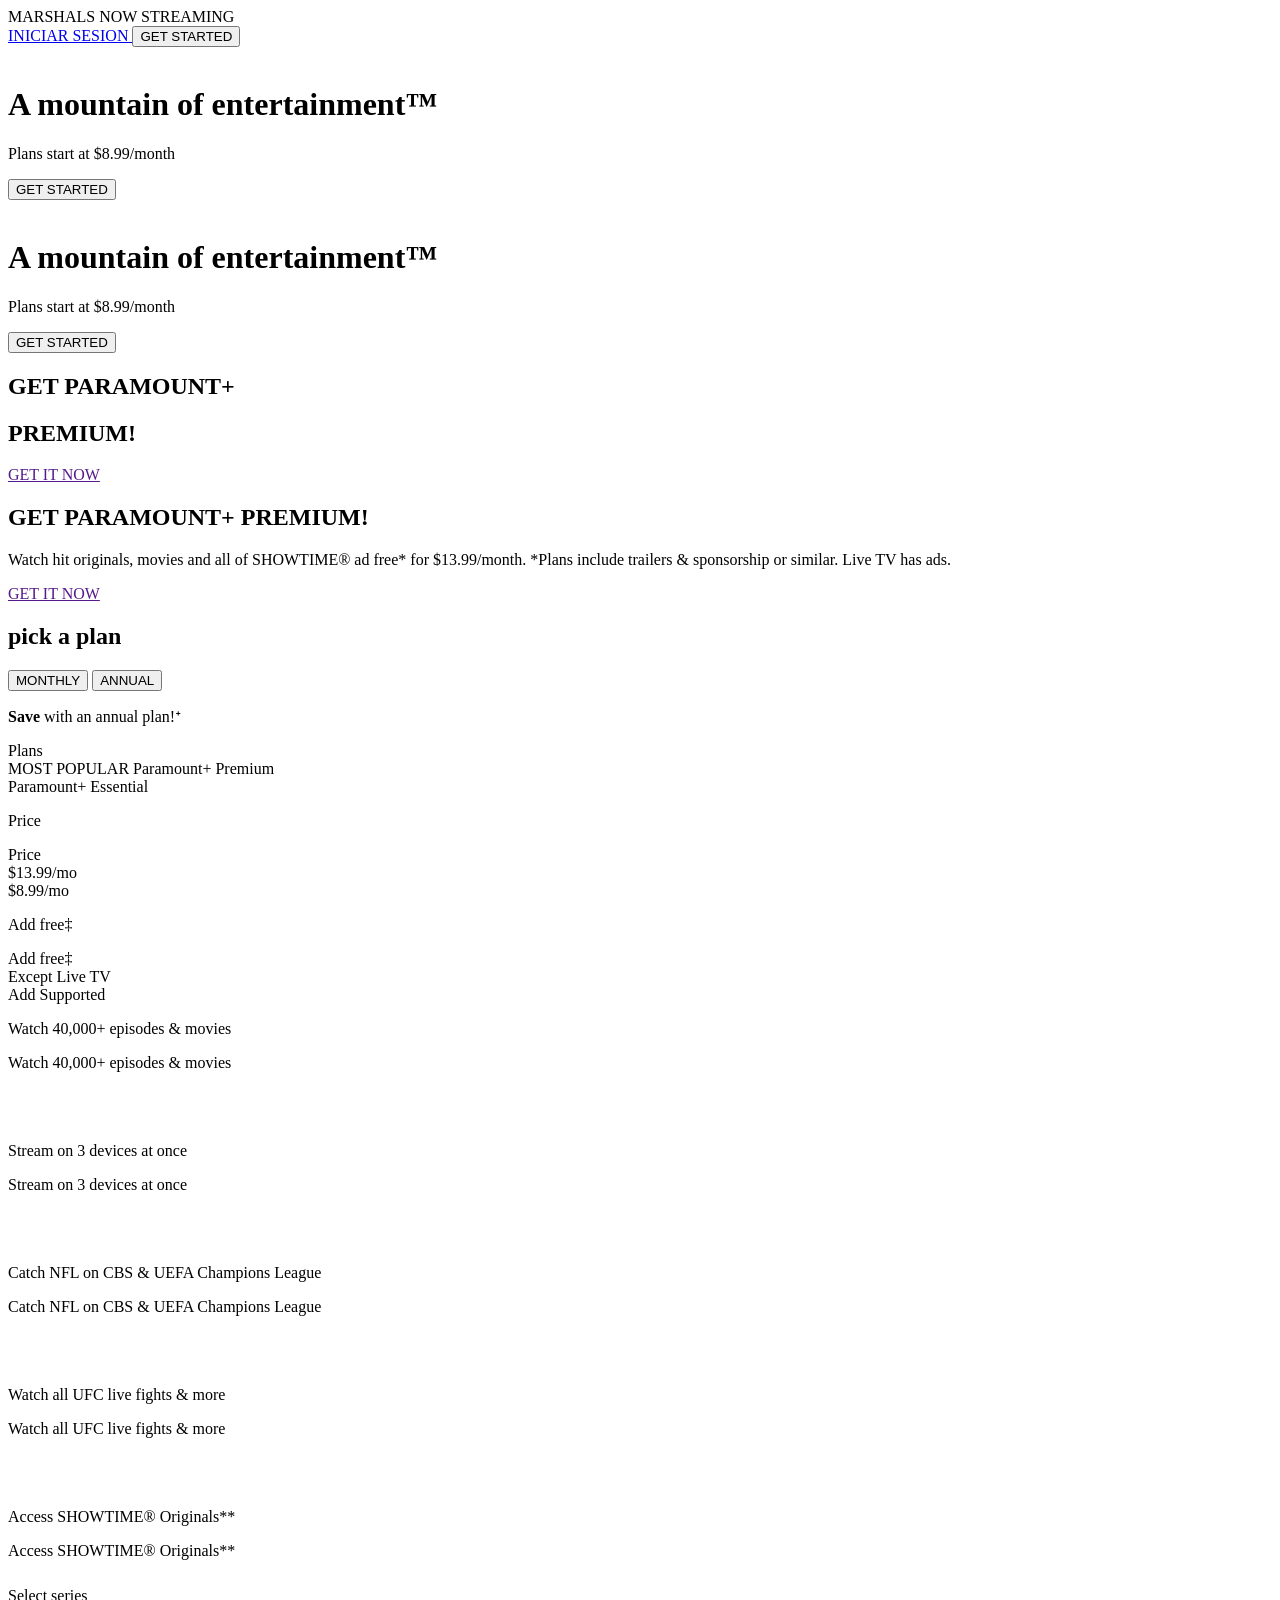
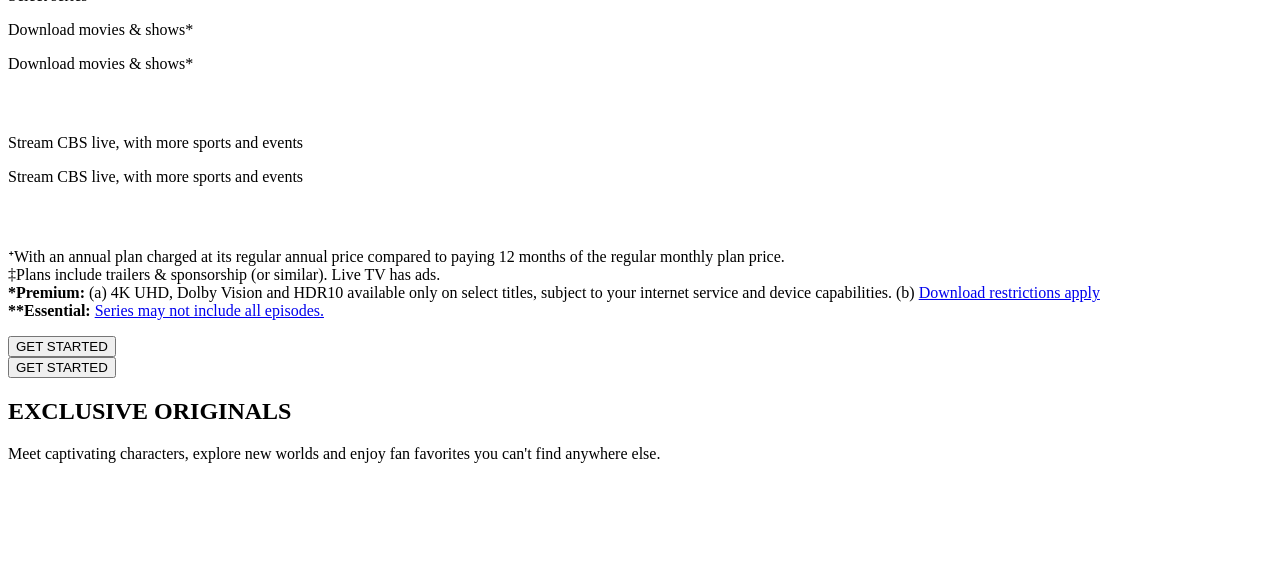
==== Paramount/index.html @ 77d6b3b9 "paramount" ====
<!doctype html>
<html lang="en">
  <head>
    <meta charset="UTF-8" />
    <meta name="viewport" content="width=device-width, initial-scale=1.0" />
    <title>Paramount+</title>
    <script src="https://cdn.jsdelivr.net/npm/@tailwindcss/browser@4"></script>
    <link
      rel="stylesheet"
      href="https://cdnjs.cloudflare.com/ajax/libs/font-awesome/7.0.1/css/all.min.css"
      integrity="sha512-2SwdPD6INVrV/lHTZbO2nodKhrnDdJK9/kg2XD1r9uGqPo1cUbujc+IYdlYdEErWNu69gVcYgdxlmVmzTWnetw=="
      crossorigin="anonymous"
      referrerpolicy="no-referrer"
    />
  </head>
  <body class="text-white no-underline">
    <header class="bg-[url('https://wwwimage-us.pplusstatic.com/thumbnails/photos/w828-q80/cbs_page_attribute/60/13/91/122b6406-b5cc-4830-8474-10762c816d42.jpg?format=webp')] lg:bg-[url('https://wwwimage-us.pplusstatic.com/thumbnails/photos/w1920-q80/cbs_page_attribute/60/13/90/687c687c-5736-4c54-8f09-57f71139570f.jpg?format=webp')] h-[calc(100vh-24px)] md:h-[calc(100vh-32px)] min-h-[500px] max-h-[812px] md:min-h-[800px] md:max-h-[1366px] lg:min-h-[675px] 2xl:height-[calc(100vh-48px)] 2xl:min-h-[800px] bg-position-[50%] bg-cover bg-no-repeat font-[Proxima Nova Regular, sans-serif] -z-10">
      <div class="bg-[radial-gradient(ellipse_at_center,_var(--tw-gradient-stops))] from-transparent to-black z-2 h-[calc(100vh-24px)] md:h-[calc(100vh-32px)] min-h-[500px] max-h-[812px] md:min-h-[800px] md:max-h-[1366px] lg:min-h-[675px] 2xl:height-[calc(100vh-48px)] 2xl:min-h-[800px] relative">
        <div class="flex justify-between px-6 py-7 md:px-10 md:py-9 lg:py-4 2xl:pr-30 2xl:pl-24 bg-linear-to-b from-black/70 to-transparent sticky top-0">
          <div class="flex gap-2 lg:py-4">
            <span class="font-normal text-xs lg:font-medium lg:text-sm text-[#999] leading-[18px]">MARSHALS</span>
            <span class="font-semibold text-xs lg:text-sm text-white leading-[18px]">NOW STREAMING</span>
          </div>
          <div class="leading-[16px]"> 
            <a class="no-underline text-white text-sm hover:text-[#999] tracking-wider" href="https://www.paramountplus.com/account/signin/">
              INICIAR SESION
            </a>
            <button class="-bg-linear-225 from-[#0037c5] to-[#0064ff] rounded-md cursor-pointer font-medium py-[14px] px-[38px] text-base leading-[16px] ml-[18px] tracking-wider text-white transition duration-200 ease-in hover:from-[#0064ff] to-[#0037c5] hidden lg:inline-block">GET STARTED</button>
          </div>
        </div>
        <div class="flex flex-col items-center text-center relative mt-auto h-[60%] justify-center md:hidden">
          <img class="p-[18px]" src="https://wwwimage-us.pplusstatic.com/base/files/cbs_page_attribute/32/79/1/image_124a1063-414d-4caf-aef6-8adea89c3455.svg" alt="">
          <h1 class="uppercase text-white font-black text-3xl leading-[25px] mb-[14px] max-w-[290px]">A mountain of entertainment™</h1>
          <p class="mb-[24px] font-light text-sm leading-[1.375px] mx-auto">Plans start at $8.99/month</p>
          <button class="-bg-linear-225 from-[#0037c5] to-[#0064ff] rounded-sm cursor-pointer font-medium py-[10px] px-[36px] text-sm leading-[16px] tracking-wide text-white hover:from-[#0064ff] to-[#0037c5]">GET STARTED</button>
        </div>
        <div class="hidden md:flex flex-col items-center text-center relative mt-auto h-[60%] lg:h-[50%] justify-center">
          <img class="h-[50px] 2xl:h-[60px] w-[216px] 2xl:w-[260px] mb-[36px] 2xl:mb-[48px]" src="https://wwwimage-us.pplusstatic.com/base/files/cbs_page_attribute/32/79/1/image_124a1063-414d-4caf-aef6-8adea89c3455.svg" alt="">
          <h1 class="uppercase text-white font-black text-6xl 2xl:text-7xl leading-[48px] 2xl:leading-[60px] mb-[34px] 2xl:mb-[24px] max-w-[567px] 2xl:max-w-[772px]">A mountain of entertainment™</h1>
          <p class="mb-[56px] 2xl:mb-[42px] font-light 2xl:font-normal leading-[1.375px] text-lg 2xl:text-xl mx-auto">Plans start at $8.99/month</p>
          <button class="-bg-linear-225 from-[#0037c5] to-[#0064ff] rounded-sm lg:rounded-md cursor-pointer font-medium py-[15px] px-[76px] lg:py-[14px] lg:px-[42px] 2xl:py-[22px] 2xl:px-[74px] text-sm 2xl:text-xl leading-[16px] 2xl:leading-[24px] tracking-wide text-white transition duration-200 ease-in hover:from-[#0064ff] to-[#0037c5]">GET STARTED</button>
        </div>
        <div class="h-[150px] z-2 bg-linear-to-t from-black to-transparent to-100% w-[100%] absolute bottom-0 lg:hidden">
          <div class="h-[150px] bg-radial-[at_50%_0] from-[#0037c5] via-80% via-[rgba(0, 0, 0, 0)] to-100% w-[100%] z-3 flex flex-col items-center">
            <h2 class="font-black leading-[15px] mt-[28px]">GET PARAMOUNT+</h2>
            <h2 class="font-black leading-[15px]">PREMIUM!</h2>
            <a class="no-underline decoration-white mt-[16px] border border-white rounded-sm py-[6px] px-[22px] transition duration-150 ease-linear hover:bg-white hover:text-[#02081F]" href="">GET IT NOW</a>
          </div>
        </div>
        <div class="hidden lg:flex h-[116px] z-3 bg-linear-to-l from-[#0037c5] via-black/70 via-60% to-black/60 w-[100%] absolute bottom-0">
          <div class="h-[116px] w-[100%] z-2 flex justify-between px-[40px] items-center">
            <div class="flex flex-col">
              <h2 class="font-black leading-[24px] text-lg">GET PARAMOUNT+ PREMIUM!</h2>
              <p class="whitespace-pre-line text-sm font-light leading-[18px] text-white/90 mt-[4px] max-w-[730px]">Watch hit originals, movies and all of SHOWTIME® ad free* for $13.99/month. *Plans include trailers & sponsorship or 
                similar. Live TV has ads.</p>
            </div>
            <a class="no-underline decoration-white border border-white rounded-sm py-[6px] px-[22px] transition duration-150 ease-linear hover:bg-white hover:text-[#02081F]" href="">GET IT NOW</a>
          </div>
        </div>
      </div>
    </header>
    <section class="bg-[url('https://wwwimage-us.pplusstatic.com/thumbnails/photos/w1920-q80/cbs_page_attribute/32/80/1/image_d9fde167-2db4-4e64-8c91-c50349dd3ce1.jpg?format=webp')] -z-10 h-[100%] w-[100%] bg-top bg-cover bg-no-repeat text-center relative box-border">
      <div class="flex flex-col justify-center items-center gap-3 md:gap-5">
        <h1 class="tracking-tighter md:tracking-tight uppercase font-black text-3xl md:text-6xl lg:text-7xl leading-[23px] md:leading-[48px] mt-[46px] md:mt-[100px] lg:mt-[46px] md:mb-[20px]">pick a plan</h1>
        <div class="flex border-[2px] rounded-4xl text-center border-white w-[190px] md:w-[294px] h-[40px] md:h-[59px] relative cursor-pointer">
          <button class="text-xs md:text-lg font-semibold leading-[14px] md:leading-[22px] grow cursor pointer z-2 w-[50%]">MONTHLY</button>
          <button class="text-xs md:text-lg font-semibold leading-[14px] md:leading-[22px] grow cursor pointer z-2 w-[50%]">ANNUAL</button>
          <span class="absolute rounded-[100px] bg-linear-to-l from-[#0037c5] to-[#0064ff] h-[calc(100%-8px)] top-[4px] w-[calc(50%-4px)] z-1 left-[4px]"></span>
        </div>
        <p class="font-medium md:font-normal text-xs md:text-lg leading-[14px] md:leading-[22px] text-center"><b>Save</b> with an annual plan!ᐩ</p>
      </div>
      <div class="flex flex-col justify-center px-[20px] md:px-[40px] md:mx-auto md:py-5 md:gap-3 lg:py-4 mt-[26px] md:mt-[6px] w-[100%] max-w-[1024px] box-border">
        <div class="grid grid-cols-2 gap-3 md:grid-cols-[49%_25.5%_25.5%]">
          <div class="bg-linear-to-t from-[#fff]/10 to-[#fff]/0 flex relative justify-center items-left h-[102px] md:h-[134px] lg:h-[146px] hidden md:flex flex-col md:max-w-[507px]">
            <span class="text-[14px] md:text-lg tracking-wider font-bold leading-[14px] md:leading-[22px] text-left pl-[14px]">Plans</span>
          </div>
          <div class="bg-linear-to-t from-[#fff]/10 to-[#fff]/0 flex relative justify-center items-center h-[102px] md:h-[134px] lg:h-[146px] flex flex-col md:max-w-[224.5px] lg:max-w-[248.5px]">
            <span class="bg-white rounded-[48px] text-xs font-semibold leading-[14px] mt-[-94px] md:mt-[-112px] lg:mt-[-122px] absolute text-black py-[6px] px-[10px] md:px-[20px]">MOST POPULAR</span>
            <span class="text-[14px] md:text-lg lg:text-2xl tracking-wider lg:tracking-[0.3px] font-bold leading-[14px] md:leading-[22px] lg:leading-[29px] max-w-[132px] md:max-w-[160px] lg:max-w-[200px] text-center">Paramount+ Premium</span>
          </div>
          <div class="bg-linear-to-t from-[#fff]/10 to-[#fff]/0 flex justify-center items-center h-[102px] md:h-[134px] lg:h-[146px] z-1 md:max-w-[224.5px] lg:max-w-[248.5px]">
            <span class="text-[14px] md:text-lg lg:text-2xl tracking-wider lg:tracking-[0.3px] font-bold leading-[14px] md:leading-[22px] lg:leading-[29px] max-w-[132px] md:max-w-[160px] lg:max-w-[200px] text-center">Paramount+ Essential</span>
          </div>
        </div>
        <p class="font-medium text-sm leading-[14px] text-center my-[14px] tracking-wide md:hidden">Price</p>
        <div class="grid grid-cols-2 gap-3 md:grid-cols-[49%_25.5%_25.5%]">
          <div class="bg-[#666666]/10 flex relative justify-center items-left h-[98px] hidden md:flex flex-col max-w-[507px]">
              <span class="font-semibold leading-[22px] text-left pl-[14px]">Price</span>
            </div>
            <div class="bg-[#fff]/10 md:bg-[#666666]/10 flex relative justify-center items-center h-[86px] md:h-[98px]">
              <span class="text-[14px] md:text-lg font-semibold md:font-bold leading-[14px] md:leading-[24px] max-w-[132px] text-center">$13.99<span class="text-[10px] md:text-[sm] font-semibold leading-[14px] md:leading-[18px]">/mo</span></span>
            </div>
            <div class="bg-[#fff]/10 md:bg-[#666666]/10 flex relative justify-center items-center h-[86px] md:h-[98px]">
              <span class="text-[14px] md:text-lg font-semibold md:font-bold leading-[14px] md:leading-[24px] max-w-[132px] text-center">$8.99<span class="text-[10px] md:text-[sm] font-semibold leading-[14px] md:leading-[18px]">/mo</span></span>
          </div>
        </div>
        <p class="font-medium text-sm leading-[14px] text-center my-[14px] tracking-wide md:hidden">Add free‡</p>
        <div class="grid grid-cols-2 gap-3 md:grid-cols-[49%_25.5%_25.5%]">
          <div class="bg-[#fff]/10 flex relative justify-center items-left h-[70px] hidden md:flex flex-col max-w-[507px]">
            <span class="tracking-wide font-semibold leading-[22px] text-left pl-[14px]">Add free‡</span>
          </div>
          <div class="bg-[#fff]/10 flex relative justify-center items-center h-[40px] md:h-[70px]">
            <span class="text-[14px] md:text-base tracking-wide md:tracking-normal font-semibold md:font-normal leading-[14px] md:leading-[24px] max-w-[132px] text-center">Except Live TV</span>
          </div>
          <div class="bg-[#fff]/10 flex relative justify-center items-center h-[40px] md:h-[70px]">
            <span class="text-[14px] md:text-base tracking-wide md:tracking-normal font-semibold md:font-normal leading-[14px] md:leading-[24px] max-w-[132px] text-center">Add Supported</span>
          </div>
        </div>
        <p class="font-medium text-sm leading-[14px] text-center my-[14px] tracking-wide md:hidden">Watch 40,000+ episodes & movies</p>
        <div class="grid grid-cols-2 gap-3 md:grid-cols-[49%_25.5%_25.5%]">
          <div class="bg-[#666666]/10 flex relative justify-center items-left h-[70px] hidden md:flex flex-col max-w-[507px]">
            <span class="tracking-wide font-semibold leading-[22px] text-left pl-[14px]">Watch 40,000+ episodes & movies</span>
          </div>
          <div class="bg-[#fff]/10 md:bg-[#666666]/10 flex relative justify-center items-center h-[40px] md:h-[70px]">
            <img class="object-contain h-[24px] w-[24px] md:w-[29px] color-white text-center" src="[data-uri]" alt="">
          </div>
          <div class="bg-[#fff]/10 bg-[#666666]/10 md:bg-[#666666]/10 flex relative justify-center items-center h-[40px] md:h-[70px]">
            <img class="object-contain h-[24px] w-[24px] md:w-[29px] color-white text-center" src="[data-uri]" alt="">
          </div>
        </div>
        <p class="font-medium text-sm leading-[14px] text-center my-[14px] tracking-wide md:hidden">Stream on 3 devices at once</p>
        <div class="grid grid-cols-2 gap-3 md:grid-cols-[49%_25.5%_25.5%]">
          <div class="bg-[#fff]/10 flex relative justify-center items-left h-[70px] hidden md:flex flex-col max-w-[507px]">
            <span class="tracking-wide font-semibold leading-[22px] text-left pl-[14px]">Stream on 3 devices at once</span>
          </div>
          <div class="bg-[#fff]/10 flex relative justify-center items-center h-[40px] md:h-[70px]">
            <img class="object-contain h-[24px] w-[24px] md:w-[29px] color-white text-center" src="[data-uri]" alt="">
          </div>
          <div class="bg-[#fff]/10 flex relative justify-center items-center h-[40px] md:h-[70px]">
            <img class="object-contain h-[24px] w-[24px] md:w-[29px] color-white text-center" src="[data-uri]" alt="">
          </div>
        </div>
        <p class="font-medium text-sm leading-[14px] text-center my-[14px] tracking-wide md:hidden">Catch NFL on CBS & UEFA Champions League</p>
        <div class="grid grid-cols-2 gap-3 md:grid-cols-[49%_25.5%_25.5%]">
          <div class="bg-[#666666]/10 flex relative justify-center items-left h-[70px] hidden md:flex flex-col max-w-[507px]">
            <span class="tracking-wide font-semibold leading-[22px] text-left pl-[14px]">Catch NFL on CBS & UEFA Champions League</span>
          </div>
          <div class="bg-[#fff]/10 md:bg-[#666666]/10 flex relative justify-center items-center h-[40px] md:h-[70px]">
            <img class="object-contain h-[24px] w-[24px] md:w-[29px] color-white text-center" src="[data-uri]" alt="">
          </div>
          <div class="bg-[#fff]/10 md:bg-[#666666]/10 flex relative justify-center items-center h-[40px] md:h-[70px]">
            <img class="object-contain h-[24px] w-[24px] md:w-[29px] color-white text-center" src="[data-uri]" alt="">
          </div>
        </div>
        <p class="font-medium text-sm leading-[14px] text-center my-[14px] tracking-wide md:hidden">Watch all UFC live fights & more</p>
        <div class="grid grid-cols-2 gap-3 md:grid-cols-[49%_25.5%_25.5%]">
          <div class="bg-[#fff]/10 flex relative justify-center items-left h-[70px] hidden md:flex flex-col max-w-[507px]">
            <span class="tracking-wide font-semibold leading-[22px] text-left pl-[14px]">Watch all UFC live fights & more</span>
          </div>
          <div class="bg-[#fff]/10 flex relative justify-center items-center h-[40px] md:h-[70px]">
            <img class="object-contain h-[24px] w-[24px] md:w-[29px] color-white text-center" src="[data-uri]" alt="">
          </div>
          <div class="bg-[#fff]/10 flex relative justify-center items-center h-[40px] md:h-[70px]">
            <img class="object-contain h-[24px] w-[24px] md:w-[29px] color-white text-center" src="[data-uri]" alt="">
          </div>
        </div>
        <p class="font-medium text-sm leading-[14px] text-center my-[14px] tracking-wide md:hidden">Access SHOWTIME® Originals**</p>
        <div class="grid grid-cols-2 gap-3 md:grid-cols-[49%_25.5%_25.5%]">
          <div class="bg-[#666666]/10 flex relative justify-center items-left h-[70px] hidden md:flex flex-col max-w-[507px]">
            <span class="tracking-wide font-semibold leading-[22px] text-left pl-[14px]">Access SHOWTIME® Originals**</span>
          </div>
          <div class="bg-[#fff]/10 md:bg-[#666666]/10 flex relative justify-center items-center h-[40px] md:h-[70px]">
            <img class="object-contain h-[24px] w-[24px] md:w-[29px] color-white text-center" src="[data-uri]" alt="">
          </div>
          <div class="bg-[#fff]/10 md:bg-[#666666]/10 flex relative justify-center items-center h-[40px] md:h-[70px]">
            <span class="text-[14px] md:text-base tracking-wide md:tracking-normal font-semibold md:font-normal leading-[14px] md:leading-[24px] max-w-[132px] text-center ">Select series</span>
          </div>
        </div>
        <p class="font-medium text-sm leading-[14px] text-center my-[14px] tracking-wide md:hidden">Download movies & shows*</p>
        <div class="grid grid-cols-2 gap-3 md:grid-cols-[49%_25.5%_25.5%]">
          <div class="bg-[#fff]/10 flex relative justify-center items-left h-[70px] hidden md:flex flex-col max-w-[507px]">
            <span class="tracking-wide font-semibold leading-[22px] text-left pl-[14px]">Download movies & shows*</span>
          </div>
          <div class="bg-[#fff]/10 flex relative justify-center items-center h-[40px] md:h-[70px]">
            <img class="object-contain h-[24px] w-[24px] md:w-[29px] color-white text-center" src="[data-uri]" alt="">
          </div>
          <div class="bg-[#fff]/10 flex relative justify-center items-center h-[40px] md:h-[70px]">
            <img class="object-contain h-[4px] w-[20px] color-white text-center" src="[data-uri]" alt="">
          </div>
        </div>
        <p class="font-medium text-sm leading-[14px] text-center my-[14px] tracking-wide md:hidden">Stream CBS live, with more sports and events</p>
        <div class="grid grid-cols-2 gap-3 md:grid-cols-[49%_25.5%_25.5%]">
          <div class="bg-[#666666]/10 flex relative justify-center items-left h-[70px] hidden md:flex flex-col max-w-[507px]">
            <span class="tracking-wide font-semibold leading-[22px] text-left pl-[14px]">Stream CBS live, with more sports and events</span>
          </div>
          <div class="bg-[#fff]/10 md:bg-[#666666]/10 flex relative justify-center items-center h-[40px] md:h-[70px]">
            <img class="object-contain h-[24px] w-[24px] md:w-[29px] color-white text-center" src="[data-uri]" alt="">
          </div>
          <div class="bg-[#fff]/10 md:bg-[#666666]/10 flex relative justify-center items-center h-[40px] md:h-[70px]">
            <img class="object-contain h-[4px] w-[20px] color-white text-center" src="[data-uri]" alt="">
          </div>
        </div>
        <div class="font-normal text-xs px-[16px] leading-[14px] text-left bg-[#666666]/10">
          <p class=text-[#cdcdcd]>
            ᐩWith an annual plan charged at its regular annual price compared to paying 12 months of the regular monthly plan price. <br>
            ‡Plans include trailers & sponsorship (or similar). Live TV has ads. <br>
            <b>*Premium:</b> (a) 4K UHD, Dolby Vision and HDR10 available only on select titles, subject to your internet service and device capabilities. (b)
            <a class="text-white font-xs leading-[14px]" href="https://help.paramountplus.com/s/article/PD-Can-I-download-video-to-watch-offline-on-demand">Download restrictions apply</a> <br>
            <b>**Essential:</b> <a class="text-white font-xs leading-[14px]" href="https://help.paramountplus.com/s/article/PD-Can-I-watch-SHOWTIME-Original-Series-on-the-Essential-plan">Series may not include all episodes.</a>
          </p>
        </div>
        <div class="grid grid-cols-2 gap-3 mt-[20px] mb-[70px] md:mb-[40px] 2xl:mb-[30px] lg:mt-[10px] md:grid-cols-[49%_25.5%_25.5%]">
          <div class="flex justify-center items-center text-center md:col-start-2">
            <button class="-bg-linear-225 from-[#0037c5] to-[#0064ff] rounded-md tracking-wide font-medium text-sm leading-[16px] 2xl:text-xl text-white transition duration-200 ease-in hover:from-[#0064ff] to-[#0037c5] lg:inline-block w-[100%] h-[35px] md:h-[43px] lg:h-[61px]">GET STARTED</button>
          </div>
          <div class="flex justify-center items-center text-center md:col-start-3">
            <button class="-bg-linear-225 from-[#0037c5] to-[#0064ff] rounded-md tracking-wide font-medium text-sm leading-[16px] 2xl:text-xl text-white transition duration-200 ease-in hover:from-[#0064ff] to-[#0037c5] lg:inline-block w-[100%] h-[35px] md:h-[43px] lg:h-[61px]">GET STARTED</button>
          </div>
        </div>
      </div>
    </section>
    <section class="bg-[url('https://wwwimage-us.pplusstatic.com/thumbnails/photos/w1500-q80/cbs_page_attribute/41/70/95/cb920d7d-c941-4324-a459-22d9257c1223.jpg?format=webp')] -z-10 h-[100%] w-[100%] bg-top-right bg-cover bg-no-repeat text-center relative box-border">
      <div class="flex flex-col justify-center py-12 px-[20px]">
        <h2 class="text-3xl leading-[0.95px] mb-[22px] mx-auto font-bold tracking-tight">EXCLUSIVE ORIGINALS</h2>
        <p class="text-sm leading-[1.375] mx-auto">Meet captivating characters, explore new worlds and enjoy fan favorites you can't find anywhere else.</p>
      </div>
      <div class="absolute bottom-[14px] box-border px-[20px] w-[100%] box-content hidden">
        <div class="flex overflow-x-auto gap-[10px]">
          <div class="w-[160px] rounded-lg">
            <img class="min-h-[70px] w-[100%]" src="https://wwwimage-us.pplusstatic.com/thumbnails/photos/w700-q80/cbs_page_attribute/41/78/97/f8f6e545-7c9f-4bdf-9343-e0032a855a03.jpg?format=webp" alt="">
          </div>
          <div class="w-[160px] rounded-lg">
            <img class="min-h-[70px] w-[100%]" src="https://wwwimage-us.pplusstatic.com/thumbnails/photos/w700-q80/cbs_page_attribute/41/78/97/f8f6e545-7c9f-4bdf-9343-e0032a855a03.jpg?format=webp" alt="">
          </div>
          <div class="w-[160px] rounded-lg">
            <img class="min-h-[70px] w-[100%]" src="https://wwwimage-us.pplusstatic.com/thumbnails/photos/w700-q80/cbs_page_attribute/41/78/97/f8f6e545-7c9f-4bdf-9343-e0032a855a03.jpg?format=webp" alt="">
          </div>
          <div class="w-[160px] rounded-lg">
            <img class="min-h-[70px] w-[100%]" src="https://wwwimage-us.pplusstatic.com/thumbnails/photos/w700-q80/cbs_page_attribute/41/78/97/f8f6e545-7c9f-4bdf-9343-e0032a855a03.jpg?format=webp" alt="">
          </div>
          <div class="w-[160px] rounded-lg">
            <img class="min-h-[70px] w-[100%]" src="https://wwwimage-us.pplusstatic.com/thumbnails/photos/w700-q80/cbs_page_attribute/41/78/97/f8f6e545-7c9f-4bdf-9343-e0032a855a03.jpg?format=webp" alt="">
          </div>
        </div>
      </div>
    </section>
  </body>
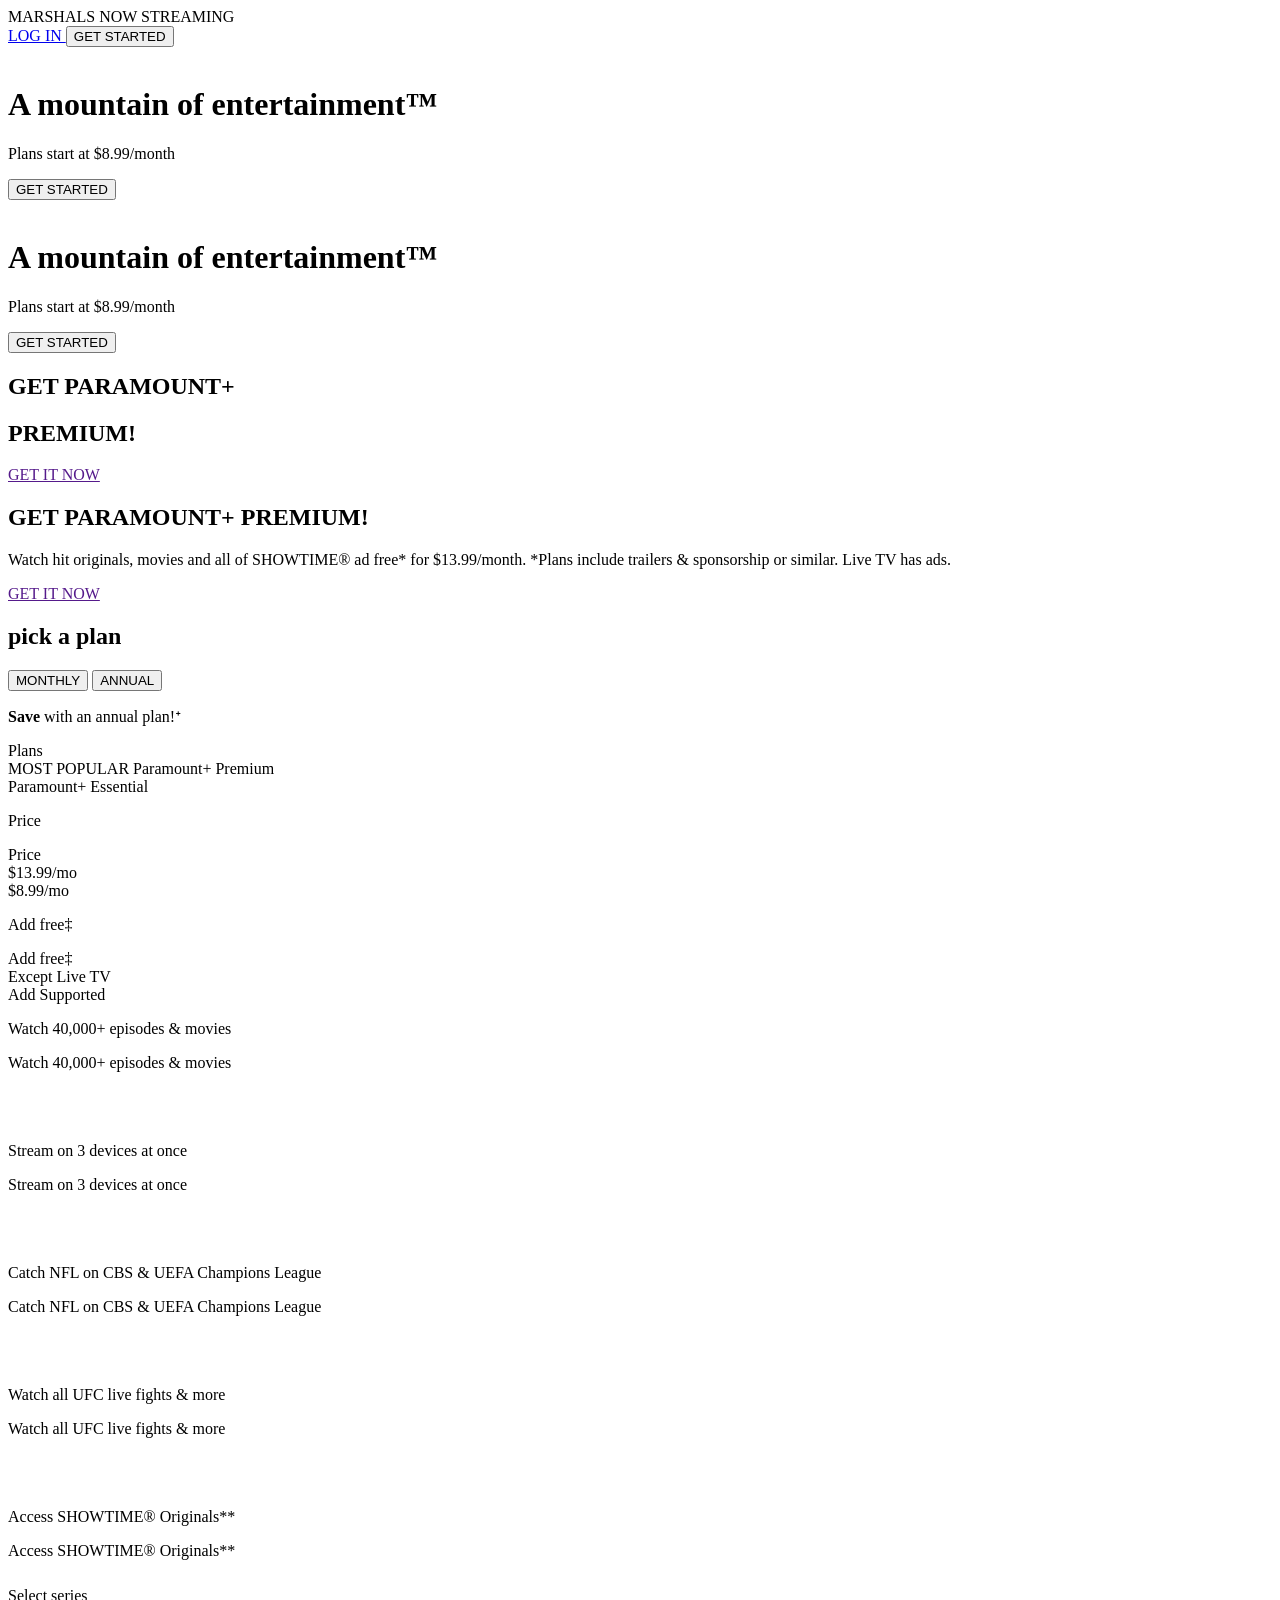
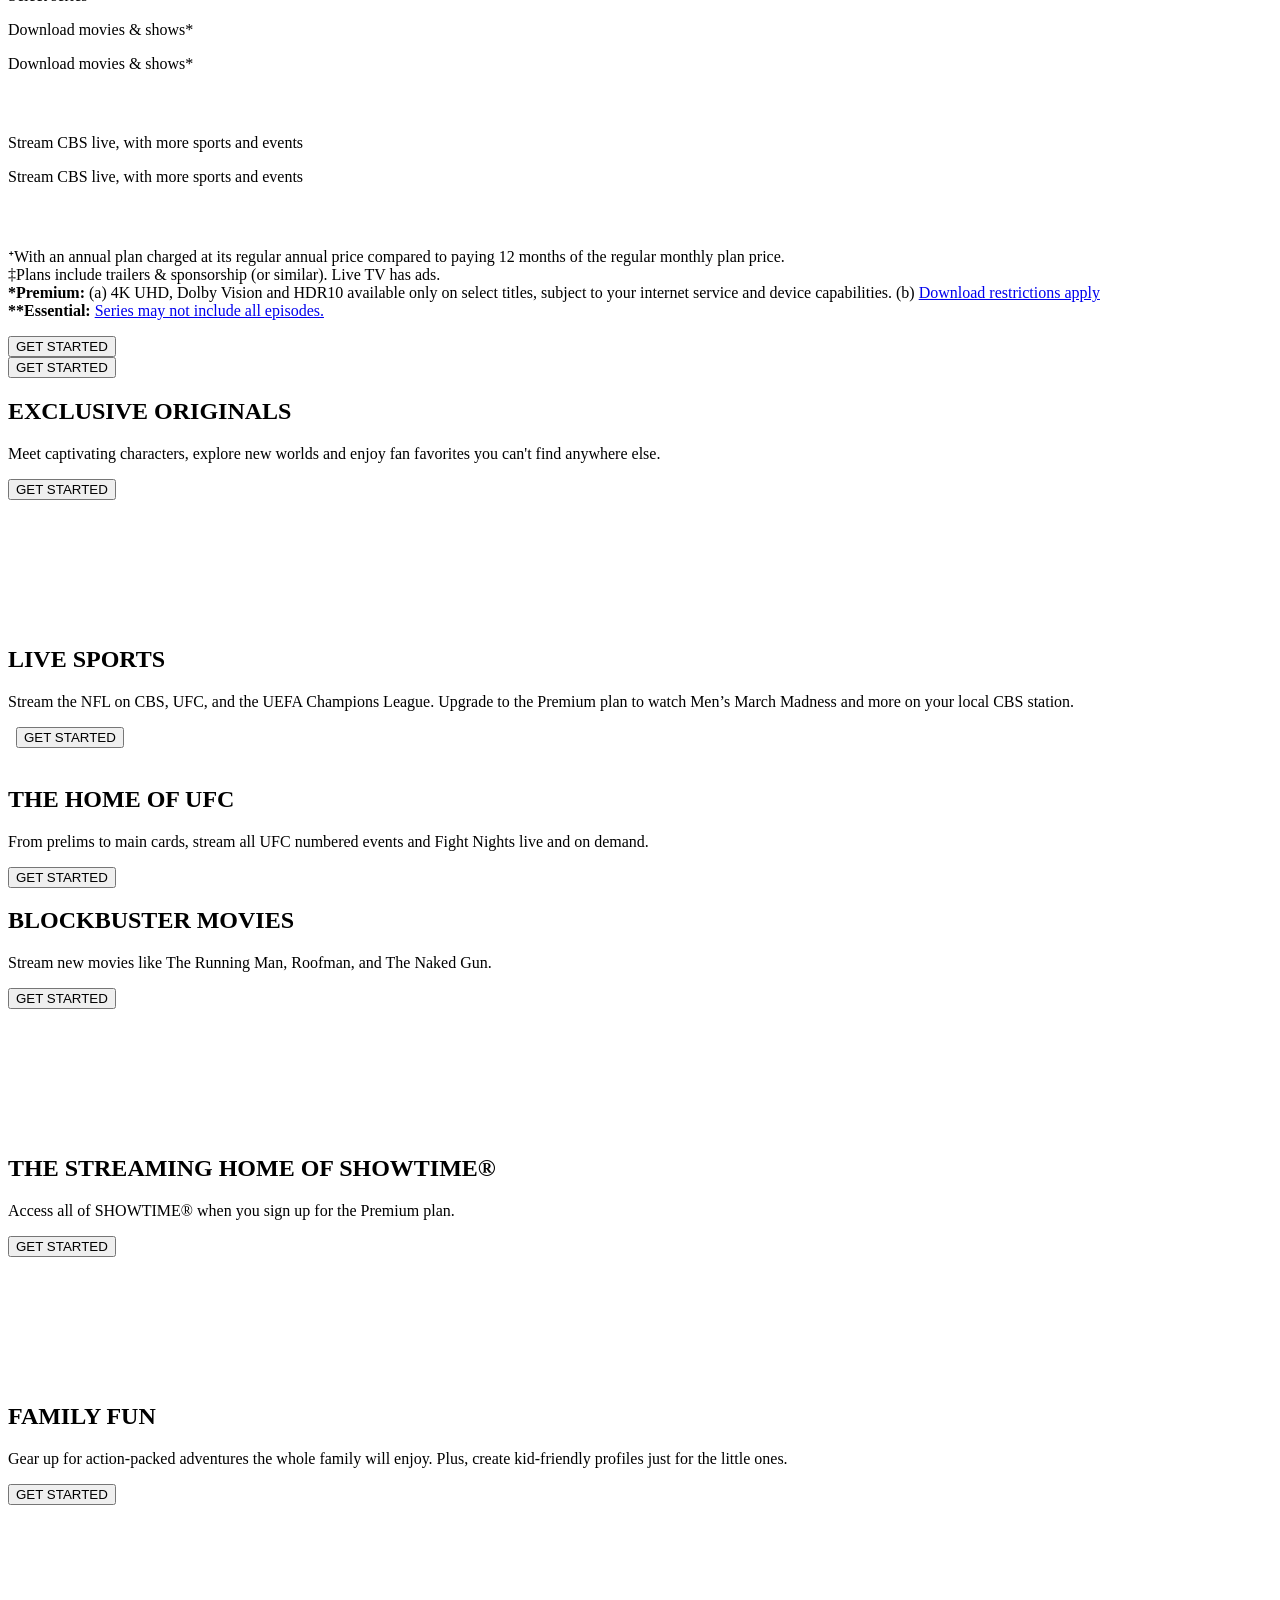
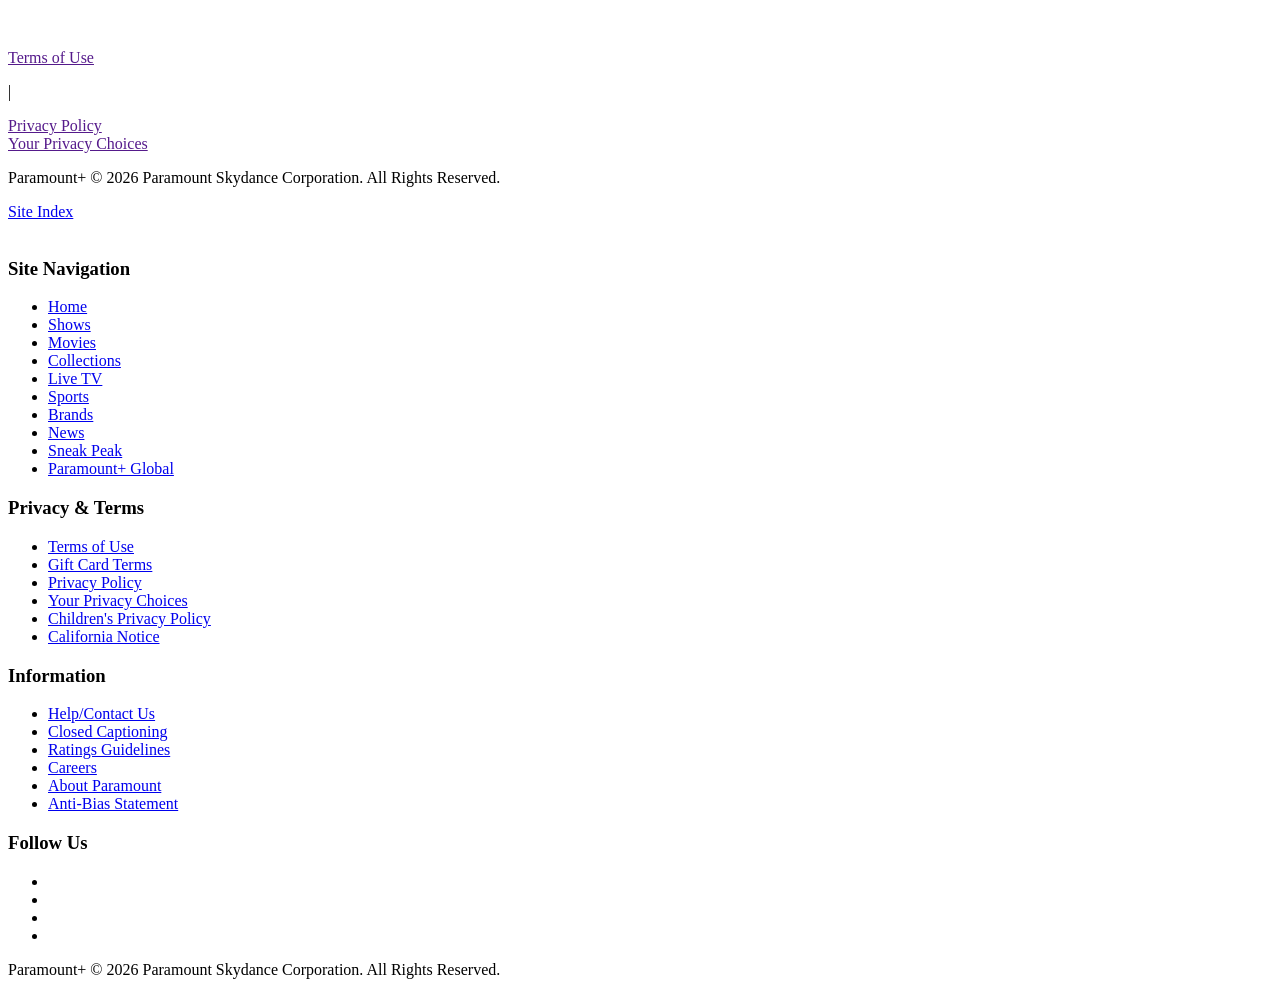
==== commit 241a70b3: "Update index.html" ====
--- a/Paramount/index.html
+++ b/Paramount/index.html
@@ -12,18 +12,28 @@
       crossorigin="anonymous"
       referrerpolicy="no-referrer"
     />
+    <script src="https://kit.fontawesome.com/f267de4358.js" crossorigin="anonymous"></script>
+    <style>
+      .no_scroll{
+        -ms-overflow-style: none;
+        scrollbar-width: none;
+      }
+      .no_scroll::-webkit-scrollbar {
+        display:none;
+      }
+    </style>
   </head>
   <body class="text-white no-underline">
     <header class="bg-[url('https://wwwimage-us.pplusstatic.com/thumbnails/photos/w828-q80/cbs_page_attribute/60/13/91/122b6406-b5cc-4830-8474-10762c816d42.jpg?format=webp')] lg:bg-[url('https://wwwimage-us.pplusstatic.com/thumbnails/photos/w1920-q80/cbs_page_attribute/60/13/90/687c687c-5736-4c54-8f09-57f71139570f.jpg?format=webp')] h-[calc(100vh-24px)] md:h-[calc(100vh-32px)] min-h-[500px] max-h-[812px] md:min-h-[800px] md:max-h-[1366px] lg:min-h-[675px] 2xl:height-[calc(100vh-48px)] 2xl:min-h-[800px] bg-position-[50%] bg-cover bg-no-repeat font-[Proxima Nova Regular, sans-serif] -z-10">
       <div class="bg-[radial-gradient(ellipse_at_center,_var(--tw-gradient-stops))] from-transparent to-black z-2 h-[calc(100vh-24px)] md:h-[calc(100vh-32px)] min-h-[500px] max-h-[812px] md:min-h-[800px] md:max-h-[1366px] lg:min-h-[675px] 2xl:height-[calc(100vh-48px)] 2xl:min-h-[800px] relative">
-        <div class="flex justify-between px-6 py-7 md:px-10 md:py-9 lg:py-4 2xl:pr-30 2xl:pl-24 bg-linear-to-b from-black/70 to-transparent sticky top-0">
+        <div class="flex justify-between px-6 py-7 md:px-10 md:py-9 lg:py-4 2xl:pr-30 2xl:pl-24 bg-linear-to-b from-black/70 to-transparent sticky top-0 z-10">
           <div class="flex gap-2 lg:py-4">
             <span class="font-normal text-xs lg:font-medium lg:text-sm text-[#999] leading-[18px]">MARSHALS</span>
             <span class="font-semibold text-xs lg:text-sm text-white leading-[18px]">NOW STREAMING</span>
           </div>
           <div class="leading-[16px]"> 
             <a class="no-underline text-white text-sm hover:text-[#999] tracking-wider" href="https://www.paramountplus.com/account/signin/">
-              INICIAR SESION
+              LOG IN
             </a>
             <button class="-bg-linear-225 from-[#0037c5] to-[#0064ff] rounded-md cursor-pointer font-medium py-[14px] px-[38px] text-base leading-[16px] ml-[18px] tracking-wider text-white transition duration-200 ease-in hover:from-[#0064ff] to-[#0037c5] hidden lg:inline-block">GET STARTED</button>
           </div>
@@ -70,7 +80,7 @@
         <p class="font-medium md:font-normal text-xs md:text-lg leading-[14px] md:leading-[22px] text-center"><b>Save</b> with an annual plan!ᐩ</p>
       </div>
       <div class="flex flex-col justify-center px-[20px] md:px-[40px] md:mx-auto md:py-5 md:gap-3 lg:py-4 mt-[26px] md:mt-[6px] w-[100%] max-w-[1024px] box-border">
-        <div class="grid grid-cols-2 gap-3 md:grid-cols-[49%_25.5%_25.5%]">
+        <div class="grid grid-cols-2 gap-3 md:grid-cols-[49%_25.5%_25.5%] box-border">
           <div class="bg-linear-to-t from-[#fff]/10 to-[#fff]/0 flex relative justify-center items-left h-[102px] md:h-[134px] lg:h-[146px] hidden md:flex flex-col md:max-w-[507px]">
             <span class="text-[14px] md:text-lg tracking-wider font-bold leading-[14px] md:leading-[22px] text-left pl-[14px]">Plans</span>
           </div>
@@ -209,29 +219,224 @@
         </div>
       </div>
     </section>
-    <section class="bg-[url('https://wwwimage-us.pplusstatic.com/thumbnails/photos/w1500-q80/cbs_page_attribute/41/70/95/cb920d7d-c941-4324-a459-22d9257c1223.jpg?format=webp')] -z-10 h-[100%] w-[100%] bg-top-right bg-cover bg-no-repeat text-center relative box-border">
-      <div class="flex flex-col justify-center py-12 px-[20px]">
-        <h2 class="text-3xl leading-[0.95px] mb-[22px] mx-auto font-bold tracking-tight">EXCLUSIVE ORIGINALS</h2>
-        <p class="text-sm leading-[1.375] mx-auto">Meet captivating characters, explore new worlds and enjoy fan favorites you can't find anywhere else.</p>
-      </div>
-      <div class="absolute bottom-[14px] box-border px-[20px] w-[100%] box-content hidden">
-        <div class="flex overflow-x-auto gap-[10px]">
-          <div class="w-[160px] rounded-lg">
-            <img class="min-h-[70px] w-[100%]" src="https://wwwimage-us.pplusstatic.com/thumbnails/photos/w700-q80/cbs_page_attribute/41/78/97/f8f6e545-7c9f-4bdf-9343-e0032a855a03.jpg?format=webp" alt="">
-          </div>
-          <div class="w-[160px] rounded-lg">
-            <img class="min-h-[70px] w-[100%]" src="https://wwwimage-us.pplusstatic.com/thumbnails/photos/w700-q80/cbs_page_attribute/41/78/97/f8f6e545-7c9f-4bdf-9343-e0032a855a03.jpg?format=webp" alt="">
-          </div>
-          <div class="w-[160px] rounded-lg">
-            <img class="min-h-[70px] w-[100%]" src="https://wwwimage-us.pplusstatic.com/thumbnails/photos/w700-q80/cbs_page_attribute/41/78/97/f8f6e545-7c9f-4bdf-9343-e0032a855a03.jpg?format=webp" alt="">
-          </div>
-          <div class="w-[160px] rounded-lg">
-            <img class="min-h-[70px] w-[100%]" src="https://wwwimage-us.pplusstatic.com/thumbnails/photos/w700-q80/cbs_page_attribute/41/78/97/f8f6e545-7c9f-4bdf-9343-e0032a855a03.jpg?format=webp" alt="">
-          </div>
-          <div class="w-[160px] rounded-lg">
-            <img class="min-h-[70px] w-[100%]" src="https://wwwimage-us.pplusstatic.com/thumbnails/photos/w700-q80/cbs_page_attribute/41/78/97/f8f6e545-7c9f-4bdf-9343-e0032a855a03.jpg?format=webp" alt="">
-          </div>
-        </div>
-      </div>
-    </section>
+    <section class="bg-[url('https://wwwimage-us.pplusstatic.com/thumbnails/photos/w1500-q80/cbs_page_attribute/41/70/95/cb920d7d-c941-4324-a459-22d9257c1223.jpg?format=webp')] lg:bg-[url('https://wwwimage-us.pplusstatic.com/thumbnails/photos/w1920-q80/cbs_page_attribute/41/70/93/733945bf-2c72-4f4e-b3f1-f53739789c82.jpg?format=webp')] -z-10 h-[95vh] min-h-[720px] md:min-h-[900px] lg:min-h-[578px] 2xl:min-h-[720px] max-h-[1024px] bg-top lg:bg-right bg-cover bg-no-repeat text-center relative box-border">
+      <div class="flex flex-col justify-center py-12 lg:py-14 px-[20px] md:px-[260px] lg:px-[36px] 2xl:px-[100px] lg:text-left lg:items-start lg:w-[45%] 2xl:w-[47%]">
+        <h2 class="text-3xl md:text-5xl 2xl:text-6xl leading-[0.95px] md:leading-[52px] lg:leading-0.95 2xl:leading-[56px] mb-[22px] md:mb-[10px] lg:mb-[14px] lg:max-w-[553px] 2xl:max-w-[700px] font-black tracking-tight">EXCLUSIVE ORIGINALS</h2>
+        <p class="text-sm md:text-base 2xl:text-xl leading-[1.375] lg:mb-[30px]">Meet captivating characters, explore new worlds and enjoy fan favorites you can't find anywhere else.</p>
+        <button class="hidden lg:flex -bg-linear-225 from-[#0037c5] to-[#0064ff] rounded-md cursor-pointer font-medium py-[14px] px-[42px] 2xl:py-[22px] 2xl:px-[74px] text-sm 2xl:text-xl leading-[16px] 2xl:leading-[24px] tracking-wide transition duration-200 ease-in hover:from-[#0064ff] to-[#0037c5] mb-[50px]">GET STARTED</button>
+      </div>
+      <div class="absolute bottom-[14px] left-0 right-0 box-border px-[20px] md:px-[30px] lg:px-[40px] 2xl:px-[100px] snap-x w-full overflow-x-auto overflow-y-hidden no_scroll">
+        <div class="gap-[10px] relative grid grid-flow-col auto-cols-[calc((100%-20px)/3)] md:auto-cols-[calc((100%-30px)/4)] lg:auto-cols-[calc((100%-40px)/7)]">
+          <div class="snap-center">
+            <img class="h-auto w-full rounded-lg object-cover" src="https://wwwimage-us.pplusstatic.com/thumbnails/photos/w700-q80/cbs_page_attribute/41/78/97/f8f6e545-7c9f-4bdf-9343-e0032a855a03.jpg?format=webp" alt="">
+          </div>
+          <div class="snap-center">
+            <img class="h-auto w-full rounded-lg object-cover" src="https://wwwimage-us.pplusstatic.com/thumbnails/photos/w700-q80/cbs_page_attribute/12/72/15/36f4f3b4-fae5-4bf3-9eee-51dbb6ea08e6.jpg?format=webp" alt="">
+          </div>
+          <div class="snap-center">
+            <img class="h-auto w-full rounded-lg object-cover" src="https://wwwimage-us.pplusstatic.com/thumbnails/photos/w700-q80/cbs_page_attribute/57/94/16/9d4b26ad-dfc8-4e3b-97ab-c19ba314f9a2.jpg?format=webp" alt="">
+          </div>
+          <div class="snap-center">
+            <img class="h-auto w-full rounded-lg object-cover" src="https://wwwimage-us.pplusstatic.com/thumbnails/photos/w700-q80/cbs_page_attribute/45/55/92/161cfaa4-0d8b-469b-bfaf-c22cace40f8d.jpg?format=webp" alt="">
+          </div>
+          <div class="snap-center">
+            <img class="h-auto w-full rounded-lg object-cover" src="https://wwwimage-us.pplusstatic.com/thumbnails/photos/w700-q80/cbs_page_attribute/81/29/30/84729b44-3530-4ba7-9baa-6f7021539f71.jpg?format=webp" alt="">
+          </div>
+          <div class="snap-center">
+            <img class="h-auto w-full rounded-lg object-cover" src="https://wwwimage-us.pplusstatic.com/thumbnails/photos/w700-q80/cbs_page_attribute/45/57/14/6f5e1e81-58d8-4426-80b7-327231fbc2f7.jpg?format=webp" alt="">
+          </div>
+          <div class="snap-center">
+            <img class="h-auto w-full rounded-lg object-cover" src="https://wwwimage-us.pplusstatic.com/thumbnails/photos/w700-q80/cbs_page_attribute/81/29/26/67045140-d41e-4472-b0e8-08ee7d4dd29b.jpg?format=webp" alt="">
+          </div>
+        </div>
+      </div>
+    </section>
+    <section class="bg-[url('https://wwwimage-us.pplusstatic.com/thumbnails/photos/w1500-q80/cbs_page_attribute/01/22/31/d42bbe6f-93e4-4ea4-931c-b901a5bf5a4b.jpg?format=webp')] lg:bg-[url('https://wwwimage-us.pplusstatic.com/thumbnails/photos/w1440-q80/cbs_page_attribute/01/22/29/c0f8b211-c100-44d6-959c-23275086340a.jpg?format=webp')] lg:flex lg:items-center -z-10 h-[95vh] min-h-[900px] md:min-h-[900px] lg:min-h-[578px] max-h-[1024px] bg-center lg:bg-right bg-cover bg-no-repeat text-center relative box-border">
+      <div class="flex flex-col justify-center md:items-center w-[100%] py-[32px] md:py-[48px] lg:py-0 px-[22px] md:px-[40px] 2xl:px-[95px] lg:text-left lg:items-start">
+        <h2 class="text-3xl md:text-5xl 2xl:text-6xl leading-none 2xl:leading-[56px] mb-[10px] lg:mb-[14px] w-auto md:w-[50%] lg:w-[40%] font-black tracking-tight">LIVE SPORTS</h2>
+        <p class="text-sm md:text-base 2xl:text-xl leading-[1.375] lg:mb-[32px] w-auto md:w-[50%] lg:w-[40%]">Stream the NFL on CBS, UFC, and the UEFA Champions League. Upgrade to the Premium plan to watch Men’s March Madness and more on your local CBS station.</p>
+        <img class="hidden lg:block 2xl:hidden h-auto object-cover w-[417px] object-center mb-[32px]" src="https://wwwimage-us.pplusstatic.com/thumbnails/photos/w1440-q80/cbs_page_attribute/81/32/69/e6cc9bb4-9dbb-4047-a4a9-913d2fe6f8fa.png?format=webp" alt="">
+        <img class="hidden 2xl:block h-auto object-cover w-[908px] object-center mb-[32px]" src="https://wwwimage-us.pplusstatic.com/thumbnails/photos/w1920-q80/cbs_page_attribute/81/32/71/0bd424f1-fecd-4a31-8d2f-325f558b33a4.png?format=webp" alt="">
+        <button class="hidden lg:flex -bg-linear-225 from-[#0037c5] to-[#0064ff] rounded-md cursor-pointer font-medium py-[14px] px-[42px] 2xl:py-[22px] 2xl:px-[74px] text-sm 2xl:text-xl leading-[16px] 2xl:leading-[24px] tracking-wide transition duration-200 ease-in hover:from-[#0064ff] to-[#0037c5] mb-[50px]">GET STARTED</button>
+      </div>
+      <div class="absolute bottom-[24px] box-border px-[20px] md:px-[30px] lg:px-[40px] 2xl:px-[100px] w-[100%] lg:hidden">
+        <div class="relative">
+          <img class="mx-auto h-auto object-cover w-[235px] md:w-[318px] object-center" src="https://wwwimage-us.pplusstatic.com/thumbnails/photos/w1440-q80/cbs_page_attribute/81/32/69/e6cc9bb4-9dbb-4047-a4a9-913d2fe6f8fa.png?format=webp" alt="">
+        </div>
+      </div>
+    </section>
+    <section class="bg-[url('https://wwwimage-us.pplusstatic.com/thumbnails/photos/w1500-q80/cbs_page_attribute/97/55/40/f9f16cee-4ee8-4136-a957-761112807dba.jpg?format=webp')] lg:bg-[url('https://wwwimage-us.pplusstatic.com/thumbnails/photos/w1920-q80/cbs_page_attribute/97/55/38/ead47cee-bb66-43b3-9ce1-fce5a54581c7.jpg?format=webp')] lg:flex lg:items-center -z-10 h-[95vh] min-h-[900px] md:min-h-[900px] lg:min-h-[578px] max-h-[1024px] bg-[50%_50%] lg:bg-right bg-cover bg-no-repeat text-center relative box-border">
+      <div class="flex flex-col justify-center md:items-center lg:h-[80%] w-[100%] py-[32px] md:py-[48px] lg:py-0 px-[22px] md:px-[40px] 2xl:px-[95px] lg:text-left lg:items-start">
+        <h2 class="text-3xl md:text-5xl 2xl:text-6xl leading-none 2xl:leading-[56px] mb-[10px] lg:mb-[14px] w-auto md:w-[50%] lg:w-[45%] font-black tracking-tight">THE HOME OF UFC</h2>
+        <p class="text-sm md:text-base 2xl:text-xl leading-[1.375] lg:mb-[28%] 2xl:mb-[10%] w-auto md:w-[50%] lg:w-[45%]">From prelims to main cards, stream all UFC numbered events and Fight Nights live and on demand.</p>
+        <button class="hidden lg:flex lg:align -bg-linear-225 from-[#0037c5] to-[#0064ff] rounded-md cursor-pointer font-medium py-[14px] px-[42px] 2xl:py-[22px] 2xl:px-[74px] text-sm 2xl:text-xl leading-[16px] 2xl:leading-[24px] tracking-wide transition duration-200 ease-in hover:from-[#0064ff] to-[#0037c5]">GET STARTED</button>
+      </div>
+    </section>
+    <section class="bg-[url('https://wwwimage-us.pplusstatic.com/thumbnails/photos/w1500-q80/cbs_page_attribute/81/25/10/81a5552f-a8f5-4f00-9840-2030fc2d0373.jpg?format=webp')] lg:bg-[url('https://wwwimage-us.pplusstatic.com/thumbnails/photos/w1440-q80/cbs_page_attribute/81/25/08/199cb563-89a1-487f-a68d-d8d5d4b8f0b2.jpg?format=webp')] -z-10 h-[95vh] min-h-[720px] md:min-h-[900px] lg:min-h-[578px] 2xl:min-h-[720px] max-h-[1024px] bg-top lg:bg-right bg-cover bg-no-repeat text-center relative box-border">
+      <div class="flex flex-col justify-center py-12 lg:py-14 2xl:py-[16] px-[20px] md:px-[260px] lg:px-[36px] 2xl:px-[100px] lg:text-left lg:items-start lg:w-[45%] 2xl:w-[47%]">
+        <h2 class="text-3xl md:text-5xl 2xl:text-6xl leading-[0.95px] md:leading-[52px] lg:leading-0.95 2xl:leading-[56px] mb-[22px] md:mb-[10px] lg:mb-[14px] lg:max-w-[553px] font-black tracking-tight">BLOCKBUSTER MOVIES</h2>
+        <p class="text-sm md:text-base 2xl:text-xl leading-[1.375] lg:mb-[30px]">Stream new movies like The Running Man, Roofman, and The Naked Gun.</p>
+        <button class="hidden lg:flex -bg-linear-225 from-[#0037c5] to-[#0064ff] rounded-md cursor-pointer font-medium py-[14px] px-[42px] 2xl:py-[22px] 2xl:px-[74px] text-sm 2xl:text-xl leading-[16px] 2xl:leading-[24px] tracking-wide transition duration-200 ease-in hover:from-[#0064ff] to-[#0037c5] mb-[50px]">GET STARTED</button>
+      </div>
+      <div class="absolute bottom-[14px] left-0 right-0 box-border px-[20px] md:px-[30px] lg:px-[40px] 2xl:px-[100px] snap-x w-full overflow-x-auto overflow-y-hidden no_scroll">
+        <div class="gap-[10px] relative grid grid-flow-col auto-cols-[calc((100%-20px)/3)] md:auto-cols-[calc((100%-30px)/4)] lg:auto-cols-[calc((100%-40px)/7)]">
+          <div class="snap-center">
+            <img class="h-auto w-full rounded-lg object-cover" src="https://wwwimage-us.pplusstatic.com/thumbnails/photos/w700-q80/cbs_page_attribute/81/14/49/cdd032be-04d6-4bca-8ff2-98d05b7ec3cc.jpg?format=webp" alt="">
+          </div>
+          <div class="snap-center">
+            <img class="h-auto w-full rounded-lg object-cover" src="https://wwwimage-us.pplusstatic.com/thumbnails/photos/w700-q80/cbs_page_attribute/58/54/29/99cbd898-4fc1-4c64-8e7c-7ce595ce74fe.jpg?format=webp" alt="">
+          </div>
+          <div class="snap-center">
+            <img class="h-auto w-full rounded-lg object-cover" src="https://wwwimage-us.pplusstatic.com/thumbnails/photos/w700-q80/cbs_page_attribute/81/14/77/e202e1a8-d2dd-4275-9722-f88f4624d07b.jpg?format=webp" alt="">
+          </div>
+          <div class="snap-center">
+            <img class="h-auto w-full rounded-lg object-cover" src="https://wwwimage-us.pplusstatic.com/thumbnails/photos/w700-q80/cbs_page_attribute/81/14/79/6917e77a-8735-4325-b383-aef76b9d4e40.jpg?format=webp" alt="">
+          </div>
+          <div class="snap-center">
+            <img class="h-auto w-full rounded-lg object-cover" src="https://wwwimage-us.pplusstatic.com/thumbnails/photos/w700-q80/cbs_page_attribute/58/54/76/8cc7819d-c075-4ccb-9d7c-2758818a96fc.jpg?format=webp" alt="">
+          </div>
+          <div class="snap-center">
+            <img class="h-auto w-full rounded-lg object-cover" src="https://wwwimage-us.pplusstatic.com/thumbnails/photos/w700-q80/cbs_page_attribute/58/54/92/52bf3034-39f1-4bbb-93ac-1fd1e916f7a0.jpg?format=webp" alt="">
+          </div>
+          <div class="snap-center">
+            <img class="h-auto w-full rounded-lg object-cover" src="https://wwwimage-us.pplusstatic.com/thumbnails/photos/w700-q80/cbs_page_attribute/58/55/05/b651d457-66f6-478c-99cf-9e645b225dde.jpg?format=webp" alt="">
+          </div>
+        </div>
+      </div>
+    </section>
+    <section class="bg-[url('https://wwwimage-us.pplusstatic.com/thumbnails/photos/w1500-q80/cbs_page_attribute/00/56/78/68a3dd96-e05a-46fe-968e-f40116f759dd.jpg?format=webp')] lg:bg-[url('https://wwwimage-us.pplusstatic.com/thumbnails/photos/w1920-q80/cbs_page_attribute/00/56/76/1cd6bedb-41aa-4dee-aa75-cc1f62613ffa.jpg?format=webp')] -z-10 h-[95vh] min-h-[720px] md:min-h-[900px] lg:min-h-[578px] 2xl:min-h-[720px] max-h-[1024px] bg-top lg:bg-right bg-cover bg-no-repeat text-center relative box-border">
+      <div class="flex flex-col justify-center py-12 lg:py-14 px-[20px] md:px-[260px] lg:px-[36px] 2xl:px-[100px] lg:text-left lg:items-start lg:w-[45%] 2xl:w-[47%]">
+        <h2 class="text-3xl md:text-5xl 2xl:text-6xl md:leading-[52px] lg:leading-0.95 2xl:leading-[56px] mb-[22px] md:mb-[10px] lg:mb-[14px] lg:max-w-[553px] 2xl:max-w-[800px] font-black tracking-tight">THE STREAMING HOME OF SHOWTIME®</h2>
+        <p class="text-sm md:text-base 2xl:text-xl leading-[1.375] lg:mb-[30px]">Access all of SHOWTIME® when you sign up for the Premium plan.</p>
+        <button class="hidden lg:flex -bg-linear-225 from-[#0037c5] to-[#0064ff] rounded-md cursor-pointer font-medium py-[14px] px-[42px] 2xl:py-[22px] 2xl:px-[74px] text-sm 2xl:text-xl leading-[16px] 2xl:leading-[24px] tracking-wide transition duration-200 ease-in hover:from-[#0064ff] to-[#0037c5] mb-[50px]">GET STARTED</button>
+      </div>
+      <div class="absolute bottom-[14px] left-0 right-0 box-border px-[20px] md:px-[30px] lg:px-[40px] 2xl:px-[100px] snap-x w-full overflow-x-auto overflow-y-hidden no_scroll">
+        <div class="gap-[10px] relative grid grid-flow-col auto-cols-[calc((100%-20px)/3)] md:auto-cols-[calc((100%-30px)/4)] lg:auto-cols-[calc((100%-40px)/7)]">
+          <div class="snap-center">
+            <img class="h-auto w-full rounded-lg object-cover" src="https://wwwimage-us.pplusstatic.com/thumbnails/photos/w700-q80/cbs_page_attribute/45/61/80/a901cc73-e4c5-48a8-806e-671059c5fddf.jpg?format=webp" alt="">
+          </div>
+          <div class="snap-center">
+            <img class="h-auto w-full rounded-lg object-cover" src="https://wwwimage-us.pplusstatic.com/thumbnails/photos/w700-q80/cbs_page_attribute/24/98/62/15a9eec4-644e-4f1d-a834-5eb6b855848a.jpg?format=webp" alt="">
+          </div>
+          <div class="snap-center">
+            <img class="h-auto w-full rounded-lg object-cover" src="https://wwwimage-us.pplusstatic.com/thumbnails/photos/w700-q80/cbs_page_attribute/45/61/31/508a3f33-bec1-4835-8c3f-a58d038b0185.jpg?format=webp" alt="">
+          </div>
+          <div class="snap-center">
+            <img class="h-auto w-full rounded-lg object-cover" src="https://wwwimage-us.pplusstatic.com/thumbnails/photos/w700-q80/cbs_page_attribute/45/76/09/a06e02b9-8302-4bd9-8091-67ef331f12b9.jpg?format=webp" alt="">
+          </div>
+          <div class="snap-center">
+            <img class="h-auto w-full rounded-lg object-cover" src="https://wwwimage-us.pplusstatic.com/thumbnails/photos/w700-q80/cbs_page_attribute/45/69/18/cb5aeaca-bdcf-442c-a9d0-1c49896b9406.jpg?format=webp" alt="">
+          </div>
+          <div class="snap-center">
+            <img class="h-auto w-full rounded-lg object-cover" src="https://wwwimage-us.pplusstatic.com/thumbnails/photos/w700-q80/cbs_page_attribute/45/69/31/8af02e01-fa0f-42c7-a541-978604c32bf5.jpg?format=webp" alt="">
+          </div>
+          <div class="snap-center">
+            <img class="h-auto w-full rounded-lg object-cover" src="https://wwwimage-us.pplusstatic.com/thumbnails/photos/w700-q80/cbs_page_attribute/45/69/44/8a197b58-982e-410a-9fac-d52313855ecf.jpg?format=webp" alt="">
+          </div>
+        </div>
+      </div>
+    </section>
+    <section class="bg-[url('https://wwwimage-us.pplusstatic.com/thumbnails/photos/w1500-q80/cbs_page_attribute/07/62/26/1823d8d7-7ae1-4099-b344-d6bb9450f2d3.jpg?format=webp')] lg:bg-[url('https://wwwimage-us.pplusstatic.com/thumbnails/photos/w1440-q80/cbs_page_attribute/07/62/24/472eb790-8e3e-4899-be7a-7bac550d8880.jpg?format=webp')] -z-10 h-[95vh] min-h-[720px] md:min-h-[900px] lg:min-h-[578px] 2xl:min-h-[720px] max-h-[1024px] bg-top lg:bg-right bg-cover bg-no-repeat text-center relative box-border">
+      <div class="flex flex-col justify-center py-12 lg:py-14 2xl:py-16 px-[20px] md:px-[215px] lg:px-[36px] 2xl:px-[100px] lg:text-left lg:items-start lg:w-[43%] 2xl:w-[47%]">
+        <h2 class="text-3xl md:text-5xl 2xl:text-6xl leading-[0.95px] md:leading-[52px] lg:leading-0.95 2xl:leading-[56px] mb-[22px] md:mb-[10px] lg:mb-[14px] lg:max-w-[553px] font-black tracking-tight">FAMILY FUN</h2>
+        <p class="text-sm md:text-base 2xl:text-xl leading-[1.375] lg:mb-[30px]">Gear up for action-packed adventures the whole family will enjoy. Plus, create kid-friendly profiles just for the little ones.</p>
+        <button class="hidden lg:flex -bg-linear-225 from-[#0037c5] to-[#0064ff] rounded-md cursor-pointer font-medium py-[14px] px-[42px] 2xl:py-[22px] 2xl:px-[74px] text-sm 2xl:text-xl leading-[16px] 2xl:leading-[24px] tracking-wide transition duration-200 ease-in hover:from-[#0064ff] to-[#0037c5] mb-[50px]">GET STARTED</button>
+      </div>
+      <div class="absolute bottom-[14px] left-0 right-0 box-border px-[20px] md:px-[30px] lg:px-[40px] 2xl:px-[100px] snap-x w-full overflow-x-auto overflow-y-hidden no_scroll">
+        <div class="gap-[10px] relative grid grid-flow-col auto-cols-[calc((100%-20px)/3)] md:auto-cols-[calc((100%-30px)/4)] lg:auto-cols-[calc((100%-40px)/7)]">
+          <div class="snap-center">
+            <img class="h-auto w-full rounded-lg object-cover" src="https://wwwimage-us.pplusstatic.com/thumbnails/photos/w700-q80/cbs_page_attribute/07/64/59/1788160d-ea4f-4662-b11d-6d56ea12a161.jpg?format=webp" alt="">
+          </div>
+          <div class="snap-center">
+            <img class="h-auto w-full rounded-lg object-cover" src="https://wwwimage-us.pplusstatic.com/thumbnails/photos/w700-q80/cbs_page_attribute/71/66/44/6a937eb4-e9c2-41b2-a4c5-d56bc7a9343c.jpg?format=webp" alt="">
+          </div>
+          <div class="snap-center">
+            <img class="h-auto w-full rounded-lg object-cover" src="https://wwwimage-us.pplusstatic.com/thumbnails/photos/w700-q80/cbs_page_attribute/01/72/77/2e470e88-94db-41eb-98f7-ce63baeedb60.jpg?format=webp" alt="">
+          </div>
+          <div class="snap-center">
+            <img class="h-auto w-full rounded-lg object-cover" src="https://wwwimage-us.pplusstatic.com/thumbnails/photos/w700-q80/cbs_page_attribute/07/64/77/9ad2b8ae-9a70-4fb8-b374-036e850e8652.jpg?format=webp" alt="">
+          </div>
+          <div class="snap-center">
+            <img class="h-auto w-full rounded-lg object-cover" src="https://wwwimage-us.pplusstatic.com/thumbnails/photos/w700-q80/cbs_page_attribute/07/64/84/25113432-be33-403a-80de-d9d9b853a7bd.jpg?format=webp" alt="">
+          </div>
+          <div class="snap-center">
+            <img class="h-auto w-full rounded-lg object-cover" src="https://wwwimage-us.pplusstatic.com/thumbnails/photos/w700-q80/cbs_page_attribute/07/64/90/f9e42a65-d4d3-4b45-8aed-1cead0d79e84.jpg?format=webp" alt="">
+          </div>
+          <div class="snap-center">
+            <img class="h-auto w-full rounded-lg object-cover" src="https://wwwimage-us.pplusstatic.com/thumbnails/photos/w700-q80/cbs_page_attribute/07/64/95/e24fa384-3ad0-4ffe-91a9-421561bf47bd.jpg?format=webp" alt="">
+          </div>
+        </div>
+      </div>
+    </section>
+    <footer class="bg-black flex items-center justify-center md:justify-start w-[100%] text-center box-border min-h-[418px]">
+      <div class="flex flex-col w-auto text-[#999] text-center items-center p-10 text-xs font-medium md:hidden">
+        <img class="opacity-40 h-[30px] 2xl:h-[60px] w-[216px] 2xl:w-[180px] mb-[36px] 2xl:mb-[48px]" src="https://wwwimage-us.pplusstatic.com/base/files/cbs_page_attribute/32/79/1/image_124a1063-414d-4caf-aef6-8adea89c3455.svg" alt="">
+        <div class="flex gap-3 text-center justify-center">
+          <a class="hover:text-white no-underline tracking-wide leading-[14px] mb-[10px]" href="">Terms of Use</a>
+          <p class="leading-[14px] text-[8px]">|</p>
+          <a class="hover:text-white no-underline tracking-wide leading-[14px]" href="">Privacy Policy</a>
+        </div>
+        <a class=" hover:text-white no-underline tracking-wide leading-[14px]" href="">Your Privacy Choices</a>
+        <div class="flex gap-8 text-2xl py-3">
+          <a class="opacity-[0.6] w-[20px] hover:text-white no-underline" href="https://www.facebook.com/paramountplus"><i class="fa-brands fa-square-facebook"></i></a>
+          <a class="opacity-[0.6] w-[20px] hover:text-white" href="https://twitter.com/paramountplus"><i class="fa-brands fa-x-twitter"></i></a>
+          <a class="opacity-[0.6] w-[20px] no-underline hover:text-white" href="https://www.youtube.com/paramountplus"><i class="fa-brands fa-youtube"></i></a>
+          <a class="opacity-[0.6] w-[20px] no-underline hover:text-white" href="https://www.instagram.com/paramountplus"><i class="fa-brands fa-instagram"></i></a>
+        </div>
+        <p class="leading-[16px] mb-[22px] w-[336px]">Paramount+ © 2026 Paramount Skydance Corporation. All Rights Reserved.</p>
+        <a href="hover:text-white no-underline tracking-wide leading-[14px]">Site Index <i class="fa-solid fa-angle-down"></i></a>
+      </div>
+      <div class="hidden md:flex flex-col w-[90%] max-w-[1400px] text-[#999] pt-21 2xl:pt-18 pb-16 text-xs font-medium px-12 2xl:px-24">
+        <img class="opacity-40 h-[30px] 2xl:h-[60px] w-[136px] 2xl:w-[180px] mb-[36px] 2xl:mb-[48px]" src="https://wwwimage-us.pplusstatic.com/base/files/cbs_page_attribute/32/79/1/image_124a1063-414d-4caf-aef6-8adea89c3455.svg" alt="">
+        <div class="grid grid-cols-[20%_20%_20%_28%] gap-6">
+          <div class="flex flex-col text-left gap-2">
+            <h3 class="text-sm font-semibold text-white opacity-80">Site Navigation</h3>
+            <ul class="list-none flex flex-col gap-1.5 font-normal">
+              <li><a class="hover:text-white no-underline leading-[14px]" href="https://www.paramountplus.com/home/">Home</a></li>
+              <li><a class="hover:text-white no-underline leading-[14px]" href="https://www.paramountplus.com/shows/">Shows</a></li>
+              <li><a class="hover:text-white no-underline leading-[14px]" href="https://www.paramountplus.com/movies/">Movies</a></li>
+              <li><a class="hover:text-white no-underline leading-[14px]" href="https://www.paramountplus.com/collections/">Collections</a></li>
+              <li><a class="hover:text-white no-underline leading-[14px]" href="https://www.paramountplus.com/live-tv/">Live TV</a></li>
+              <li><a class="hover:text-white no-underline leading-[14px]" href="https://www.paramountplus.com/collections/sports-hub/">Sports</a></li>
+              <li><a class="hover:text-white no-underline leading-[14px]" href="https://www.paramountplus.com/brands/">Brands</a></li>
+              <li><a class="hover:text-white no-underline leading-[14px]" href="https://www.paramountplus.com/news/">News</a></li>
+              <li><a class="hover:text-white no-underline leading-[14px]" href="https://www.paramountplus.com/sneak-peak/">Sneak Peak</a></li>
+              <li><a class="hover:text-white no-underline leading-[14px]" href="https://www.paramountplus.com/global/">Paramount+ Global</a></li>
+            </ul>
+          </div>
+          <div class="flex flex-col text-left gap-2">
+            <h3 class="text-sm font-semibold text-white opacity-80">Privacy & Terms</h3>
+            <ul class="list-none flex flex-col gap-1.5 font-normal">
+              <li><a class="hover:text-white no-underline leading-[14px]" href="https://www.pplus.legal/terms">Terms of Use</a></li>
+              <li><a class="hover:text-white no-underline leading-[14px]" href="https://legal.paramount.com/us/en/pplus/gift-terms">Gift Card Terms</a></li>
+              <li><a class="hover:text-white no-underline leading-[14px]" href="https://www.pplus.legal/privacy">Privacy Policy</a></li>
+              <li><a class="hover:text-white no-underline leading-[14px]" href="#">Your Privacy Choices</a></li>
+              <li><a class="hover:text-white no-underline leading-[14px]" href="https://privacy.paramount.com/en/childrens">Children's Privacy Policy</a></li>
+              <li><a class="hover:text-white no-underline leading-[14px]" href="https://privacy.paramount.com/en/policy#additional-information-us-states">California Notice</a></li>
+            </ul>
+          </div>
+          <div class="flex flex-col text-left gap-2">
+            <h3 class="text-sm font-semibold text-white opacity-80">Information</h3>
+            <ul class="list-none flex flex-col gap-1.5 font-normal">
+              <li><a class="hover:text-white no-underline leading-[14px]" href="https://help.paramountplus.com/">Help/Contact Us</a></li>
+              <li><a class="hover:text-white no-underline leading-[14px]" href="https://www.paramountplus.com/closed-captioning/">Closed Captioning</a></li>
+              <li><a class="hover:text-white no-underline leading-[14px]" href="http://www.tvguidelines.org/index.html">Ratings Guidelines</a></li>
+              <li><a class="hover:text-white no-underline leading-[14px]" href="https://www.paramount.com/careers/streaming-jobs">Careers</a></li>
+              <li><a class="hover:text-white no-underline leading-[14px]" href="https://www.viacomcbs.com/">About Paramount</a></li>
+              <li><a class="hover:text-white no-underline leading-[14px]" href="https://help.paramountplus.com/s/article/PD-What-is-Paramount-s-anti-bias-policy-regarding-content">Anti-Bias Statement</a></li>
+            </ul>
+          </div>
+          <div class="flex flex-col text-left gap-2 box-border w-">
+            <h3 class="text-sm font-semibold text-white opacity-80">Follow Us</h3>
+            <ul class="list-none gap-5 font-normal flex text-2xl text-left">
+              <li><a class="opacity-[0.6] hover:text-white no-underline" href="https://www.facebook.com/paramountplus"><i class="fa-brands fa-square-facebook"></i></a>
+              <li><a class="opacity-[0.6] hover:text-white" href="https://twitter.com/paramountplus"><i class="fa-brands fa-x-twitter"></i></a>
+              <li><a class="opacity-[0.6] no-underline hover:text-white" href="https://www.youtube.com/paramountplus"><i class="fa-brands fa-youtube"></i></a>
+              <li><a class="opacity-[0.6] no-underline hover:text-white" href="https://www.instagram.com/paramountplus"><i class="fa-brands fa-instagram"></i></a>
+            </ul>
+          </div>
+        </div>
+        <p class="leading-[16px] text-left mt-[24px] font-normal">Paramount+ © 2026 Paramount Skydance Corporation. All Rights Reserved.</p>
+      </div>
+    </footer>
   </body>
